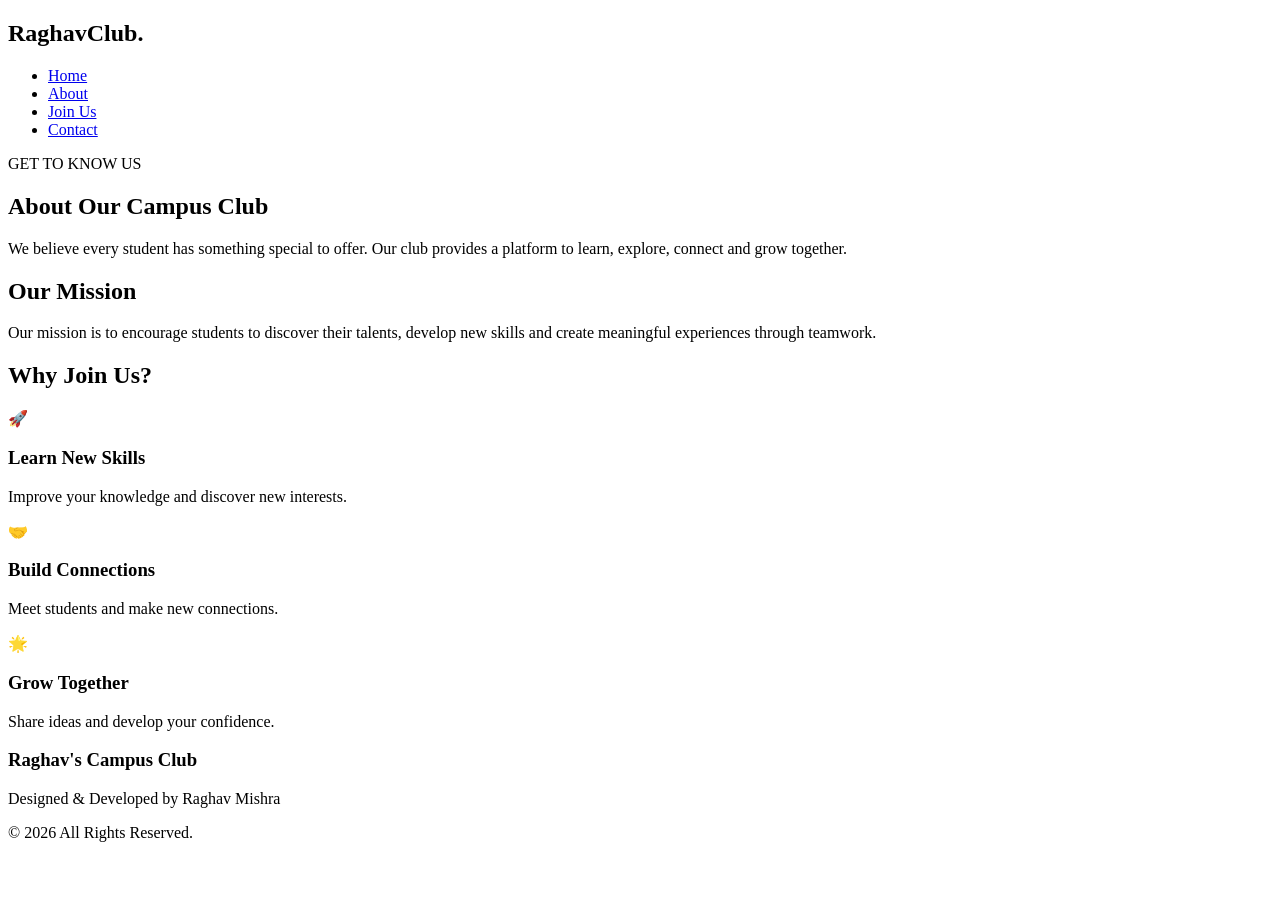
==== about.html @ 83bebdf3 "Create about.html" ====
<!DOCTYPE html>
<html lang="en">
<head>
  <link rel="icon" href="favicon.svg">
    <meta charset="UTF-8">
    <meta name="viewport" content="width=device-width, initial-scale=1.0">

    <title>About Us | Raghav's Campus Club</title>

    <link rel="stylesheet" href="styles.css">
</head>

<body>

    <header>
        <nav class="navbar">
            <h2>Raghav<span>Club.</span></h2>

            <ul>
                <li><a href="index.html">Home</a></li>
                <li><a href="about.html">About</a></li>
                <li><a href="registration.html">Join Us</a></li>
                <li><a href="contact.html">Contact</a></li>
            </ul>
        </nav>
    </header>

    <section class="hero">
        <div class="hero-content">
            <p class="tagline">GET TO KNOW US</p>

            <h1>About Our Campus Club</h1>

            <p>
                We believe every student has something special
                to offer. Our club provides a platform to learn,
                explore, connect and grow together.
            </p>
        </div>
    </section>

    <section class="about">
        <h2>Our Mission</h2>

        <p>
            Our mission is to encourage students to discover
            their talents, develop new skills and create
            meaningful experiences through teamwork.
        </p>
    </section>

    <section class="clubs">
        <h2>Why Join Us?</h2>

        <div class="club-container">

            <div class="club-card">
                <div class="icon">🚀</div>
                <h3>Learn New Skills</h3>
                <p>Improve your knowledge and discover new interests.</p>
            </div>

            <div class="club-card">
                <div class="icon">🤝</div>
                <h3>Build Connections</h3>
                <p>Meet students and make new connections.</p>
            </div>

            <div class="club-card">
                <div class="icon">🌟</div>
                <h3>Grow Together</h3>
                <p>Share ideas and develop your confidence.</p>
            </div>

        </div>
    </section>

    <footer>
        <h3>Raghav's Campus Club</h3>
        <p>Designed & Developed by Raghav Mishra</p>
        <p>© 2026 All Rights Reserved.</p>
    </footer>

</body>
</html>
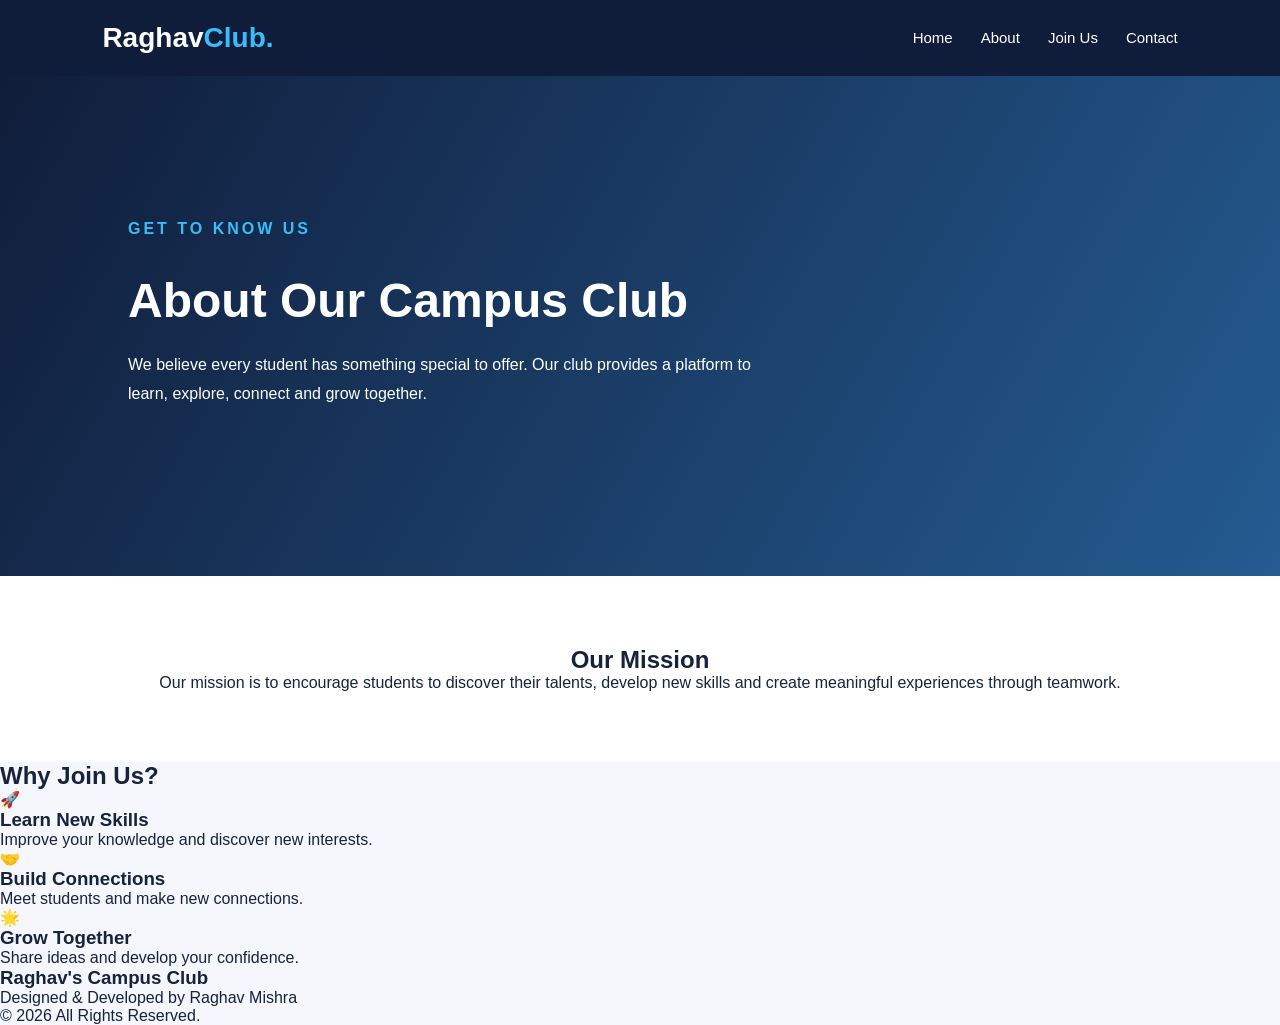
==== commit 5207418d: "Update about.html" ====
--- a/about.html
+++ b/about.html
@@ -7,7 +7,7 @@
 
     <title>About Us | Raghav's Campus Club</title>
 
-    <link rel="stylesheet" href="styles.css">
+    <link rel="stylesheet" href="style.css">
 </head>
 
 <body>
--- a/style.css
+++ b/style.css
@@ -0,0 +1,158 @@
+body {
+    background: #f5f7fc;
+    color: #17233d;
+}
+
+.navbar {
+    background: #101d3a;
+}
+/* General Styling */
+* {
+    margin: 0;
+    padding: 0;
+    box-sizing: border-box;
+}
+
+html {
+    scroll-behavior: smooth;
+}
+
+body {
+    font-family: Arial, sans-serif;
+    background: #f5f7fc;
+    color: #17233d;
+}
+
+/* Navigation */
+.navbar {
+    display: flex;
+    justify-content: space-between;
+    align-items: center;
+    padding: 22px 8%;
+    background: #101d3a;
+}
+
+.navbar h2 {
+    color: white;
+    font-size: 28px;
+}
+
+.navbar h2 span {
+    color: #38bdf8;
+}
+
+.navbar ul {
+    display: flex;
+    list-style: none;
+    gap: 28px;
+}
+
+.navbar ul li a {
+    text-decoration: none;
+    color: white;
+    font-size: 15px;
+    transition: 0.3s;
+}
+
+.navbar ul li a:hover {
+    color: #38bdf8;
+}
+
+/* Hero Section */
+.hero {
+    min-height: 500px;
+    display: flex;
+    align-items: center;
+    padding: 70px 10%;
+    background: linear-gradient(120deg, #101d3a, #245b91);
+    color: white;
+}
+
+.hero-content {
+    max-width: 650px;
+}
+
+.tagline {
+    color: #38bdf8;
+    font-size: 13px;
+    font-weight: bold;
+    letter-spacing: 3px;
+    margin-bottom: 20px;
+}
+
+.hero h1 {
+    font-size: 48px;
+    line-height: 1.2;
+    margin-bottom: 22px;
+}
+
+.hero-content p {
+    font-size: 16px;
+    line-height: 1.8;
+    margin-bottom: 28px;
+}
+
+/* Buttons */
+.btn {
+    display: inline-block;
+    background: #38bdf8;
+    color: #101d3a;
+    padding: 14px 28px;
+    border-radius: 6px;
+    text-decoration: none;
+    font-weight: bold;
+    transition: 0.3s;
+}
+
+.btn:hover {
+    background: white;
+    transform: translateY(-3px);
+}
+
+/* About Section */
+.about {
+    text-align: center;
+    padding: 70px 10%;
+    background: white;
+}
+
+.about h2 {
+
+/* Registration Form */
+
+.registration-form {
+    max-width: 550px;
+    margin: 35px auto 0;
+    background: white;
+    padding: 35px;
+    border-radius: 12px;
+    box-shadow: 0 5px 20px rgba(0,0,0,0.08);
+    text-align: left;
+}
+
+.registration-form label {
+    display: block;
+    margin: 15px 0 8px;
+    font-weight: bold;
+}
+
+.registration-form input,
+.registration-form select,
+.registration-form textarea {
+    width: 100%;
+    padding: 13px;
+    border: 1px solid #cbd5e1;
+    border-radius: 6px;
+    font-size: 15px;
+    font-family: Arial, sans-serif;
+}
+
+.registration-form textarea {
+    resize: vertical;
+}
+
+.registration-form button {
+    border: none;
+    margin-top: 22px;
+    cursor: pointer;
+}
